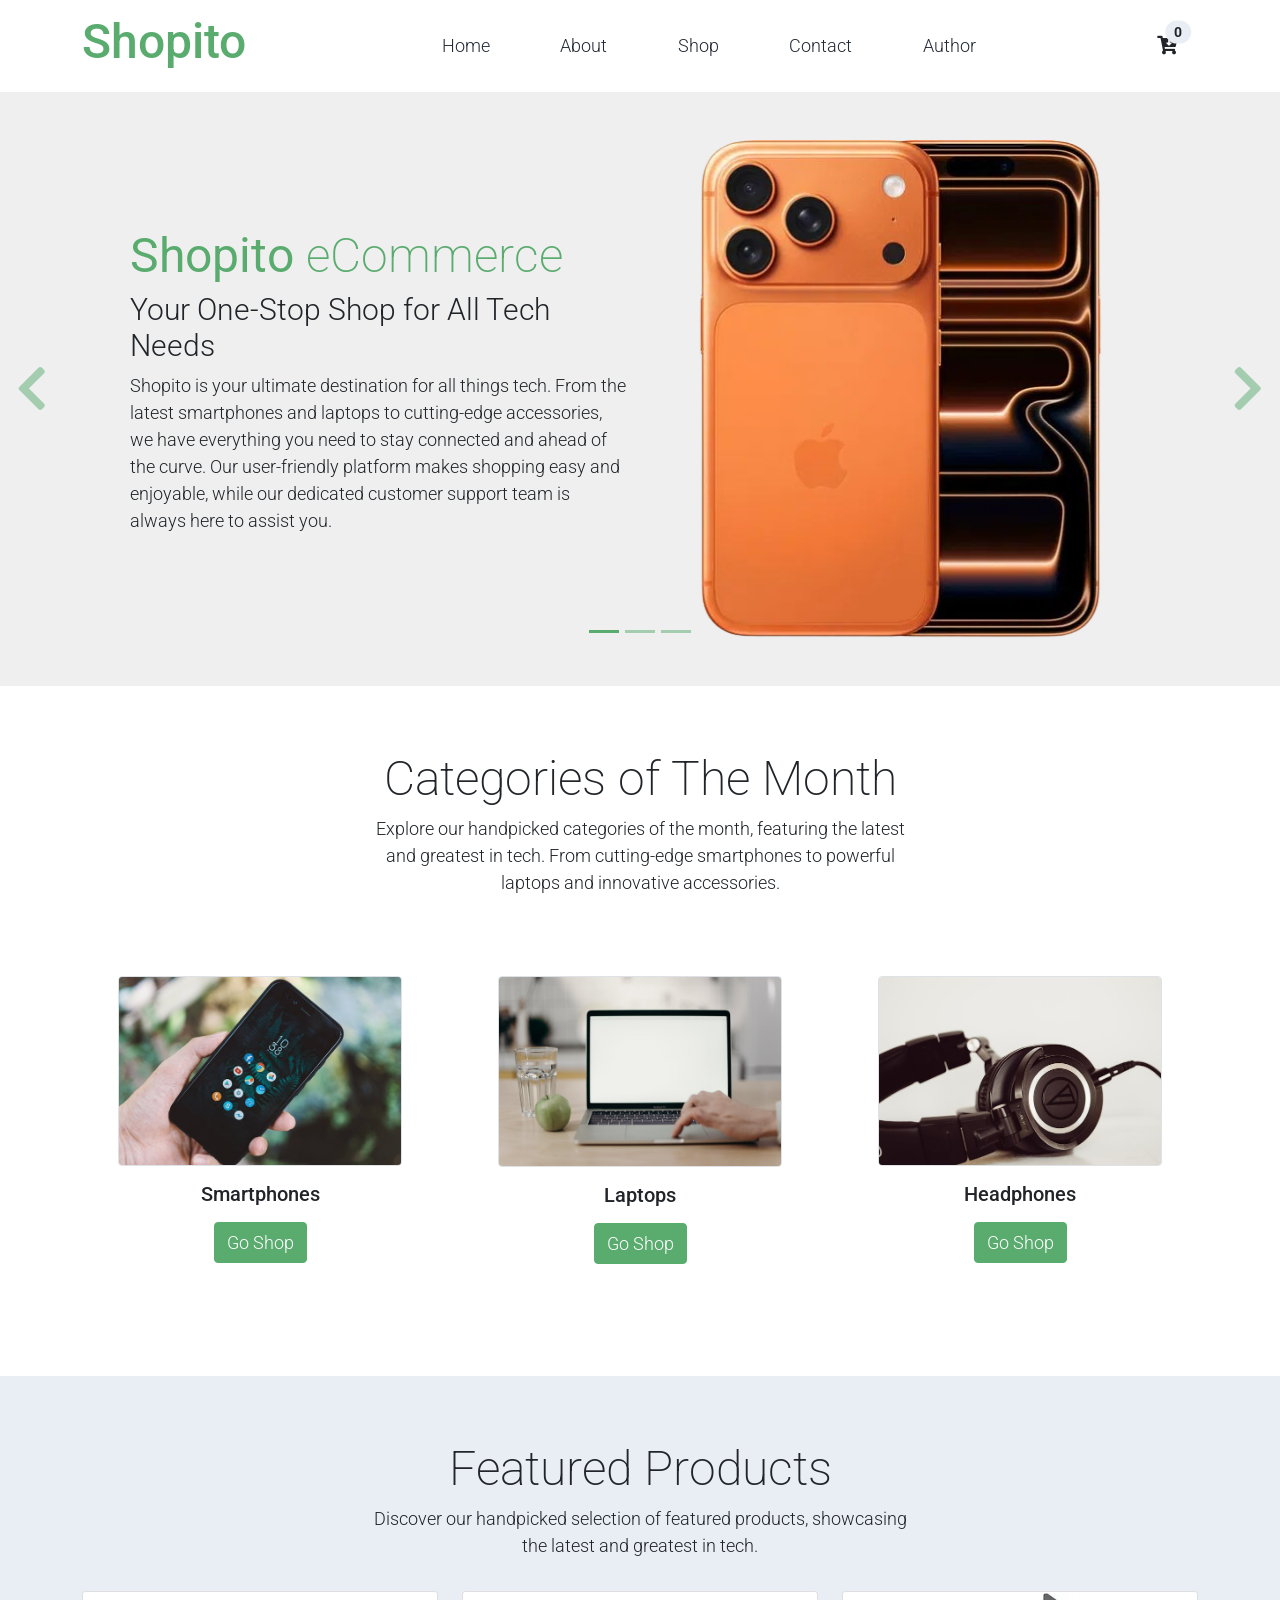
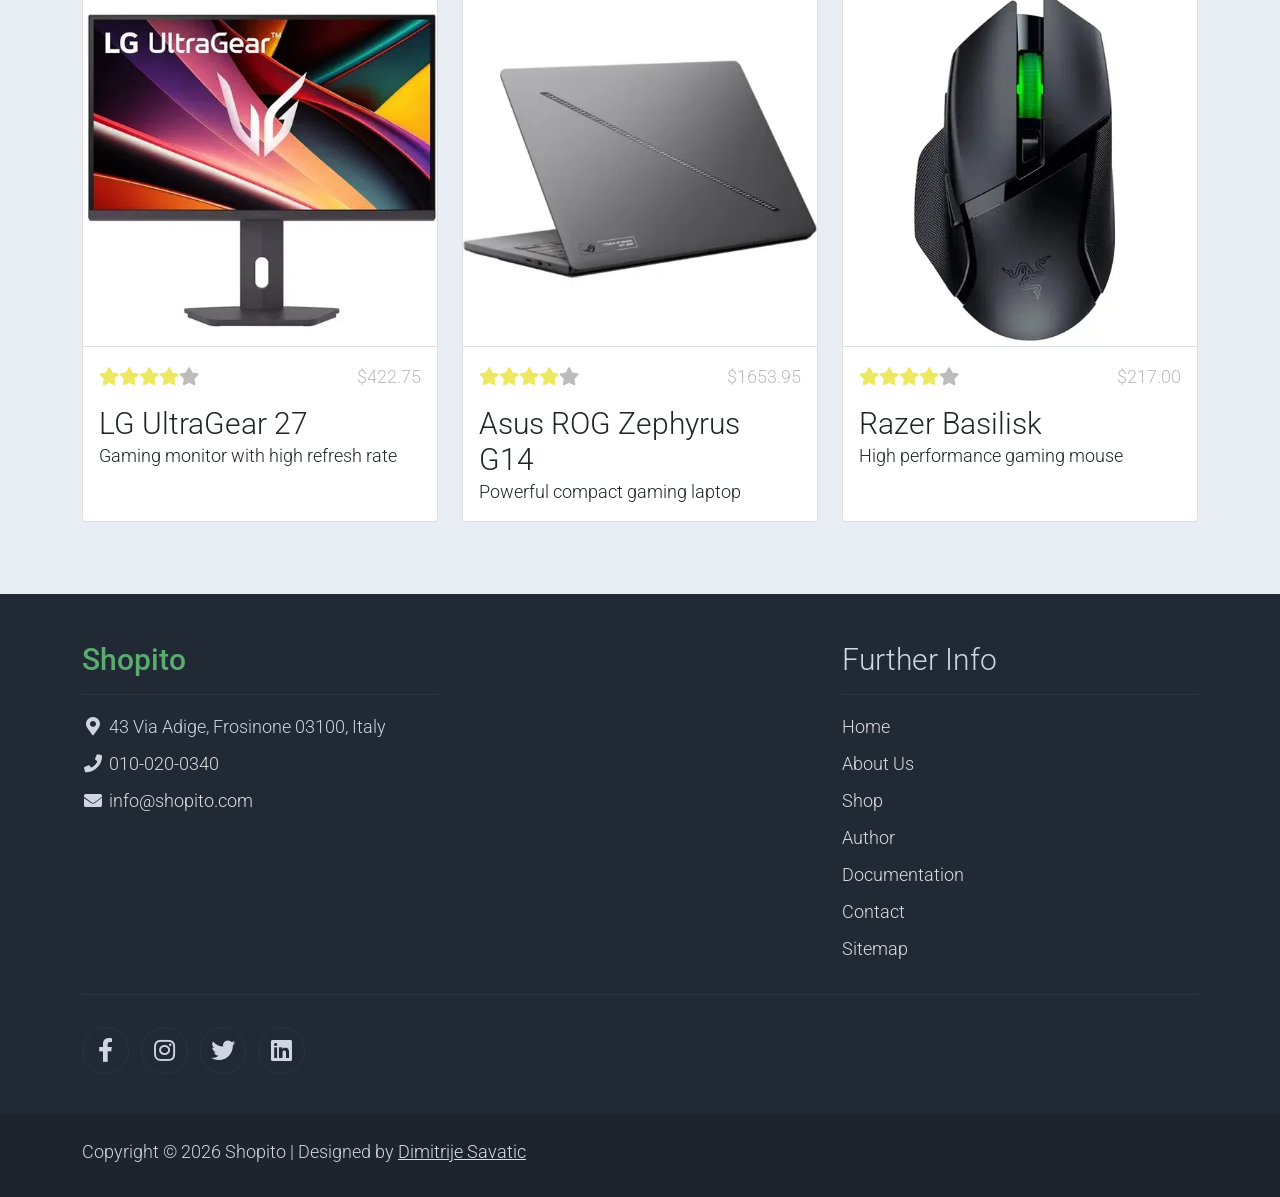
==== index.html @ a25323fc "Initial commit" ====
<!DOCTYPE html>
<html lang="en">

<head>
    <title>Shopito</title>
    <meta charset="utf-8">
    <meta name="viewport" content="width=device-width, initial-scale=1">

    <link rel="apple-touch-icon" href="assets/img/apple-icon.png">
    <link rel="shortcut icon" type="image/x-icon" href="assets/img/favicon.ico">

    <link rel="stylesheet" href="assets/css/bootstrap.min.css">
    <link rel="stylesheet" href="assets/css/templatemo.css">
    <link rel="stylesheet" href="assets/css/custom.css">

    <!-- Load fonts style after rendering the layout styles -->
    <link rel="stylesheet"
        href="https://fonts.googleapis.com/css2?family=Roboto:wght@100;200;300;400;500;700;900&display=swap">
    <link rel="stylesheet" href="assets/css/fontawesome.min.css">
</head>

<body>
    <!-- Header -->
    <nav class="navbar navbar-expand-lg navbar-light shadow" id="header">
    </nav>
    <!-- Close Header -->

    <!-- Start Banner Hero -->
    <div id="template-mo-zay-hero-carousel" class="carousel slide" data-bs-ride="carousel">
        <ol class="carousel-indicators">
            <li data-bs-target="#template-mo-zay-hero-carousel" data-bs-slide-to="0" class="active"></li>
            <li data-bs-target="#template-mo-zay-hero-carousel" data-bs-slide-to="1"></li>
            <li data-bs-target="#template-mo-zay-hero-carousel" data-bs-slide-to="2"></li>
        </ol>
        <div class="carousel-inner">
            <div class="carousel-item active">
                <div class="container">
                    <div class="row p-5">
                        <div class="mx-auto col-md-8 col-lg-6 order-lg-last">
                            <img class="img-fluid" src="./assets/img/carousel/1.png" alt="carousel-smartphone">
                        </div>
                        <div class="col-lg-6 mb-0 d-flex align-items-center">
                            <div class="text-align-left align-self-center">
                                <h1 class="h1 text-success"><b>Shopito</b> eCommerce</h1>
                                <h3 class="h2">Your One-Stop Shop for All Tech Needs</h3>
                                <p>
                                    Shopito is your ultimate destination for all things tech. From the latest
                                    smartphones and laptops to cutting-edge accessories, we have everything you need to
                                    stay connected and ahead of the curve. Our user-friendly platform makes shopping
                                    easy and enjoyable, while our dedicated customer support team is always here to
                                    assist you.
                                </p>
                            </div>
                        </div>
                    </div>
                </div>
            </div>
            <div class="carousel-item">
                <div class="container">
                    <div class="row p-5">
                        <div class="mx-auto col-md-8 col-lg-6 order-lg-last">
                            <img class="img-fluid" src="./assets/img/carousel/2.png" alt="carousel-laptop">
                        </div>
                        <div class="col-lg-6 mb-0 d-flex align-items-center">
                            <div class="text-align-left">
                                <h1 class="h1 text-success"><b>Where Technology Meets Convenience</b></h1>
                                <h3 class="h2">Discover the Future of Online Shopping</h3>
                                <p>
                                    At Shopito, we believe that shopping for technology should be as seamless and
                                    enjoyable as using it. That's why we've created a platform that combines the latest
                                    tech products with an intuitive shopping experience. Whether you're looking for the
                                    newest smartphone, a powerful laptop, or innovative accessories, Shopito has you
                                    covered.
                                </p>
                            </div>
                        </div>
                    </div>
                </div>
            </div>
            <div class="carousel-item">
                <div class="container">
                    <div class="row p-5">
                        <div class="mx-auto col-md-8 col-lg-6 order-lg-last">
                            <img class="img-fluid" src="./assets/img/carousel/3.png" alt="carousel-headphones">
                        </div>
                        <div class="col-lg-6 mb-0 d-flex align-items-center">
                            <div class="text-align-left">
                                <h1 class="h1 text-success"><b>Be The First To Know</b></h1>
                                <h3 class="h2">New Products & Special Offers</h3>
                                <p>
                                    Stay ahead of the curve with Shopito's exclusive access to the latest tech products
                                    and special offers. By signing up for our newsletter, you'll be the first to know
                                    about new arrivals, flash sales, and exclusive discounts. Whether you're a tech
                                    enthusiast looking for the newest gadgets or a savvy shopper seeking unbeatable
                                    deals, Shopito has you covered.
                                </p>
                            </div>
                        </div>
                    </div>
                </div>
            </div>
        </div>
        <a class="carousel-control-prev text-decoration-none w-auto ps-3" href="#template-mo-zay-hero-carousel"
            role="button" data-bs-slide="prev">
            <i class="fas fa-chevron-left"></i>
        </a>
        <a class="carousel-control-next text-decoration-none w-auto pe-3" href="#template-mo-zay-hero-carousel"
            role="button" data-bs-slide="next">
            <i class="fas fa-chevron-right"></i>
        </a>
    </div>
    <!-- End Banner Hero -->


    <!-- Start Categories of The Month -->
    <section class="container py-5">
        <div class="row text-center pt-3">
            <div class="col-lg-6 m-auto">
                <h1 class="h1">Categories of The Month</h1>
                <p>
                    Explore our handpicked categories of the month, featuring the latest and greatest in tech. From
                    cutting-edge smartphones to powerful laptops and innovative accessories.
                </p>
            </div>
        </div>
        <div class="row" id="categoriesOfTheMonth">
        </div>
    </section>
    <!-- End Categories of The Month -->


    <!-- Start Featured Product -->
    <section class="bg-light">
        <div class="container py-5">
            <div class="row text-center py-3">
                <div class="col-lg-6 m-auto">
                    <h1 class="h1">Featured Products</h1>
                    <p>
                        Discover our handpicked selection of featured products, showcasing the latest and greatest in
                        tech.
                    </p>
                </div>
            </div>
            <div class="row" id="featuredProducts">
            </div>
        </div>
    </section>
    <!-- End Featured Product -->


    <!-- Start Footer -->
    <footer class="bg-dark" id="tempaltemo_footer">
    </footer>
    <button id="backToTop" class="btn btn-success">
        <i class="fas fa-arrow-up"></i>
    </button>
    <!-- End Footer -->

    <!-- Start Script -->
    <script src="assets/js/jquery-1.11.0.min.js"></script>
    <script src="assets/js/jquery-migrate-1.2.1.min.js"></script>
    <script src="assets/js/bootstrap.bundle.min.js"></script>
    <script src="assets/js/templatemo.js"></script>
    <script src="assets/js/main.js"></script>
    <script src="assets/js/index.js"></script>

    <!-- End Script -->
</body>

</html>
---- assets/css/templatemo.css ----
/*

TemplateMo 559 Zay Shop

https://templatemo.com/tm-559-zay-shop

---------------------------------------------
Table of contents
------------------------------------------------
1. Typography
2. General
3. Nav
4. Hero Carousel
5. Accordion
6. Shop
7. Product
8. Carousel Hero
9. Carousel Brand
10. Services
11. Contact map
12. Footer
13. Small devices (landscape phones, 576px and up)
14. Medium devices (tablets, 768px and up)
15. Large devices (desktops, 992px and up)
16. Extra large devices (large desktops, 1200px and up)
--------------------------------------------- */




/* Typography */
body, ul, li, p, a, label, input, div {
  font-family: 'Roboto', sans-serif;
  font-size: 18px !important;
  font-weight: 300 !important;
}
.h1 {
  font-family: 'Roboto', sans-serif;
  font-size: 48px !important;
  font-weight: 200 !important;
}
.h2 {
  font-family: 'Roboto', sans-serif;
  font-size: 30px !important;
  font-weight: 300;
}
.h3 {
  font-family: 'Roboto', sans-serif;
  font-size: 22px !important;
}
/* General */
.logo { font-weight: 500 !important;}
.text-warning {  color: #ede861 !important;}
.text-muted { color: #bcbcbc !important;}
.text-success { color: #59ab6e !important;}
.text-light { color: #cfd6e1 !important;}
.bg-dark { background-color: #212934 !important;}
.bg-light { background-color: #e9eef5 !important;}
.bg-black { background-color: #1d242d !important;}
.bg-success { background-color: #59ab6e !important;}
.btn-success {
  background-color: #59ab6e !important;
  border-color: #56ae6c !important;
}
.pagination .page-link:hover {color: #000;}
.pagination .page-link:hover, .pagination .page-link.active {
  background-color: #69bb7e;
  color: #fff;
}
/* Nav */
#templatemo_nav_top { min-height: 40px;}
#templatemo_nav_top * { font-size: .9em !important;}
#templatemo_main_nav a { color: #212934;}
#templatemo_main_nav a:hover { color: #69bb7e;}
#templatemo_main_nav .navbar .nav-icon { margin-right: 20px;}

/* Hero Carousel */
#template-mo-zay-hero-carousel { background: #efefef !important;}
/* Accordion */
.templatemo-accordion a { color: #000;}
.templatemo-accordion a:hover { color: #333d4a;}
/* Shop */
.shop-top-menu a:hover { color: #69bb7e !important;}
/* Product */
.product-wap { box-shadow: 0px 5px 10px 0px rgba(0, 0, 0, 0.10);}
.product-wap .product-color-dot.color-dot-red { background:#f71515;}
.product-wap .product-color-dot.color-dot-blue { background:#6db4fe;}
.product-wap .product-color-dot.color-dot-black { background:#000000;}
.product-wap .product-color-dot.color-dot-light { background:#e0e0e0;}
.product-wap .product-color-dot.color-dot-green { background:#0bff7e;}
.card.product-wap .card .product-overlay {
  background: rgba(0,0,0,.2);
  visibility: hidden;
  opacity: 0;
  transition: .3s;
}
.card.product-wap:hover .card .product-overlay {
  visibility: visible;
  opacity: 1;
}
.card.product-wap a { color: #000;}
#carousel-related-product .slick-slide:focus { outline: none !important;}
#carousel-related-product .slick-dots li button:before {
  font-size: 15px;
  margin-top: 20px;
}
/* Brand */
.brand-img {
  filter: grayscale(100%);
  opacity: 0.5;
  transition: .5s;
}
.brand-img:hover {
  filter: grayscale(0%);
  opacity: 1;
}
/* Carousel Hero */
#template-mo-zay-hero-carousel .carousel-indicators li {
  margin-top: -50px;
  background-color: #59ab6e;
}
#template-mo-zay-hero-carousel .carousel-control-next i,
#template-mo-zay-hero-carousel .carousel-control-prev i {
  color: #59ab6e !important;
  font-size: 2.8em !important;
}
/* Carousel Brand */
.tempaltemo-carousel .h1 {
  font-size: .5em !important;
  color: #000 !important;
}
/* Services */
.services-icon-wap {transition: .3s;}
.services-icon-wap:hover, .services-icon-wap:hover i {color: #fff;}
.services-icon-wap:hover {background: #69bb7e;}
/* Contact map */
.leaflet-control a, .leaflet-control { font-size: 10px !important;}
.form-control { border: 1px solid #e8e8e8;}
/* Footer */
#tempaltemo_footer a { color: #dcdde1;}
#tempaltemo_footer a:hover { color: #68bb7d;}
#tempaltemo_footer ul.footer-link-list li { padding-top: 10px;}
#tempaltemo_footer ul.footer-icons li {
  width: 2.6em;
  height: 2.6em;
  line-height: 2.6em;
}
#tempaltemo_footer ul.footer-icons li:hover {
  background-color: #cfd6e1;
  transition: .5s;
}
#tempaltemo_footer ul.footer-icons li:hover i {
  color: #212934;
  transition: .5s;
}
#tempaltemo_footer .border-light { border-color: #2d343f !important;}
/*
// Extra small devices (portrait phones, less than 576px)
// No media query since this is the default in Bootstrap
*/
/* Small devices (landscape phones, 576px and up)*/
.product-wap .h3, .product-wap li, .product-wap i, .product-wap p {
  font-size: 12px !important;
}
.product-wap .product-color-dot {
  width: 6px;
  height: 6px;
}

@media (min-width: 576px) {
  .tempaltemo-carousel .h1 { font-size: 1em !important;}
}

/*// Medium devices (tablets, 768px and up)*/
@media (min-width: 768px) {
  #templatemo_main_nav .navbar-nav {max-width: 450px;}
 }

/* Large devices (desktops, 992px and up)*/
@media (min-width: 992px) {
  #templatemo_main_nav .navbar-nav {max-width: 550px;}
  #template-mo-zay-hero-carousel .carousel-item {min-height: 30rem !important;}
  .product-wap .h3, .product-wap li, .product-wap i, .product-wap p {font-size: 18px !important;}
  .product-wap .product-color-dot {
    width: 12px;
    height: 12px;
  }
}

/* Extra large devices (large desktops, 1200px and up)*/
@media (min-width: 1200px) {}
---- assets/css/custom.css ----
/*
Custom Css
*/
.hidden {
    display: none;
}

#backToTop {
    position: fixed;
    bottom: 30px;
    right: 30px;
    display: none;
    width: 45px;
    height: 45px;
    font-size: 20px;
    align-items: center;
    justify-content: center;
    z-index: 1000;
}

.shop-toast {
    position: fixed;
    top: 16px;
    right: 16px;
    z-index: 1080;
    color: #fff;
    padding: 10px 14px;
    border-radius: 8px;
    box-shadow: 0 8px 20px rgba(0, 0, 0, 0.2);
    opacity: 0;
    transform: translateY(-8px);
    transition: opacity 0.2s ease, transform 0.2s ease;
}

.shop-toast.show {
    opacity: 1;
    transform: translateY(0);
}

.error {
    color: red;
    font-size: 12px;
    display: block;
    margin-top: 4px;
}

input.error-border,
textarea.error-border {
    border: 1px solid red;
}
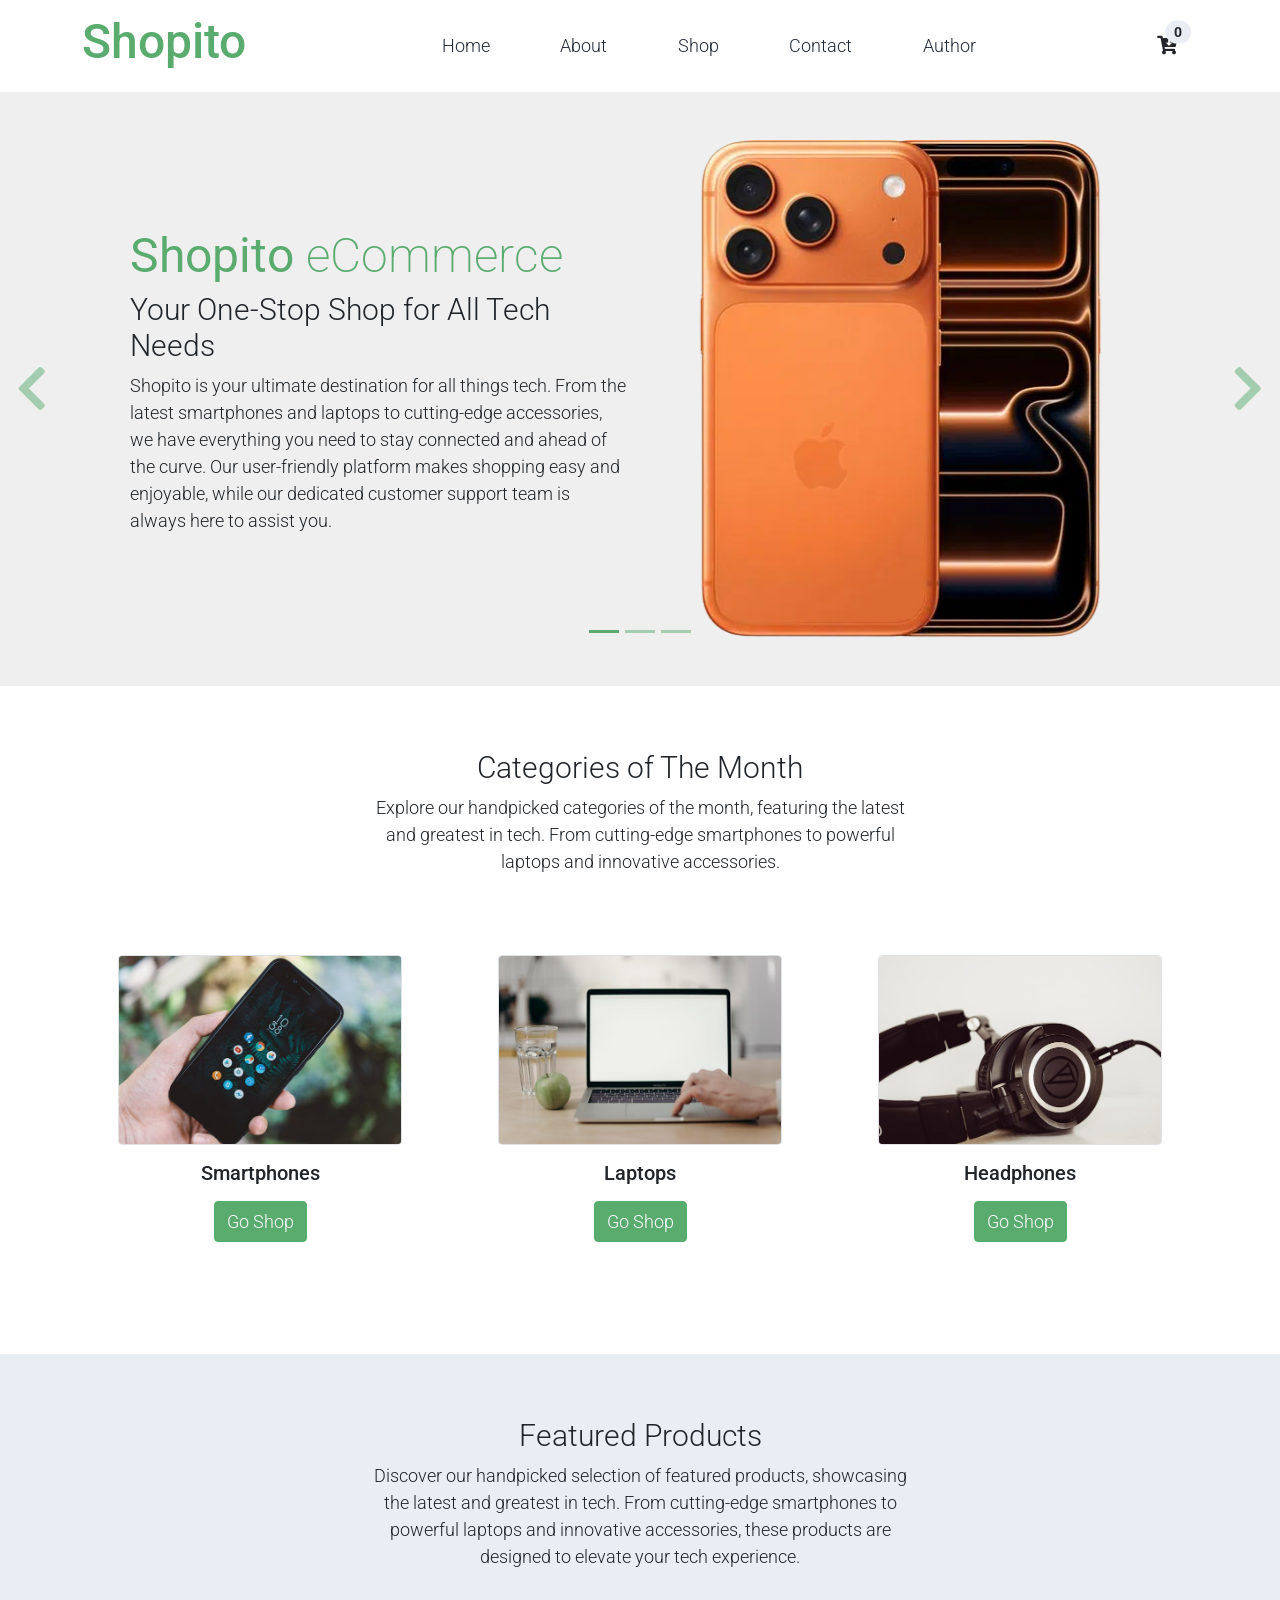
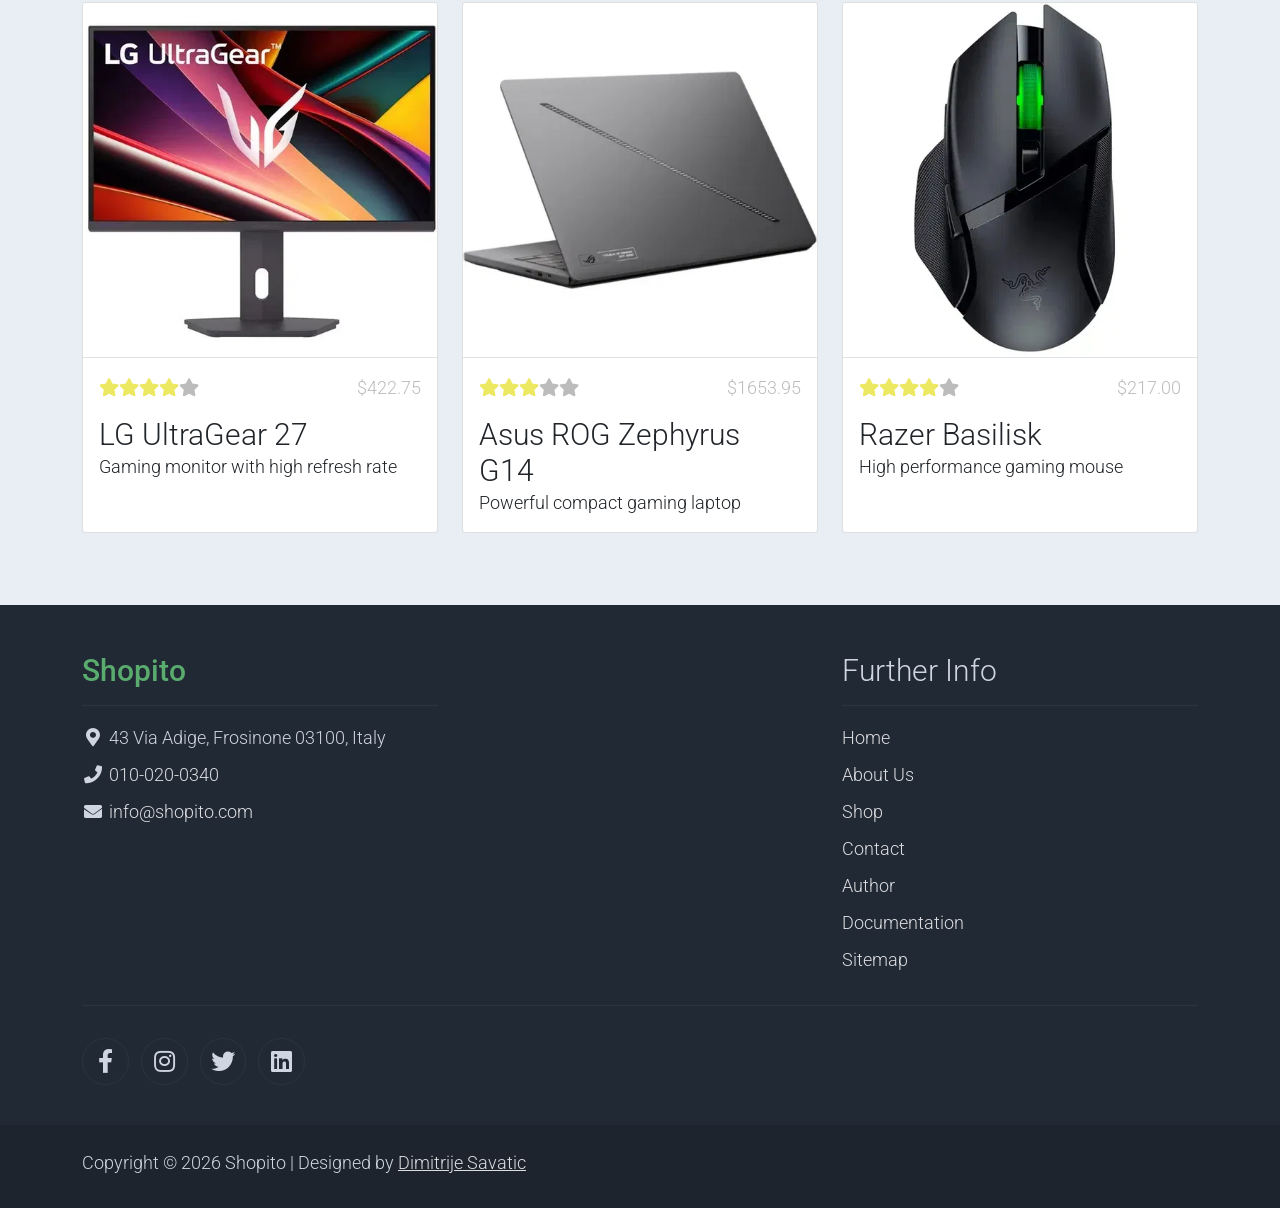
==== commit 3422f83e: "add small seo changes" ====
--- a/index.html
+++ b/index.html
@@ -2,11 +2,13 @@
 <html lang="en">
 
 <head>
-    <title>Shopito</title>
+    <title>Shopito - Your One-Stop Shop for All Tech Needs</title>
     <meta charset="utf-8">
     <meta name="viewport" content="width=device-width, initial-scale=1">
+    <meta name="description"
+        content="Discover top-quality tech products at unbeatable prices. Shop the latest gadgets with fast delivery and secure checkout.">
 
-    <link rel="apple-touch-icon" href="assets/img/apple-icon.png">
+    <link rel="apple-touch-icon" href="assets/img/shopito.png">
     <link rel="shortcut icon" type="image/x-icon" href="assets/img/favicon.ico">
 
     <link rel="stylesheet" href="assets/css/bootstrap.min.css">
@@ -116,7 +118,7 @@
     <section class="container py-5">
         <div class="row text-center pt-3">
             <div class="col-lg-6 m-auto">
-                <h1 class="h1">Categories of The Month</h1>
+                <h2 class="h2">Categories of The Month</h2>
                 <p>
                     Explore our handpicked categories of the month, featuring the latest and greatest in tech. From
                     cutting-edge smartphones to powerful laptops and innovative accessories.
@@ -134,10 +136,12 @@
         <div class="container py-5">
             <div class="row text-center py-3">
                 <div class="col-lg-6 m-auto">
-                    <h1 class="h1">Featured Products</h1>
+                    <h2 class="h2">Featured Products</h2>
                     <p>
                         Discover our handpicked selection of featured products, showcasing the latest and greatest in
-                        tech.
+                        tech. From cutting-edge smartphones to powerful laptops and innovative accessories, these
+                        products are
+                        designed to elevate your tech experience.
                     </p>
                 </div>
             </div>
